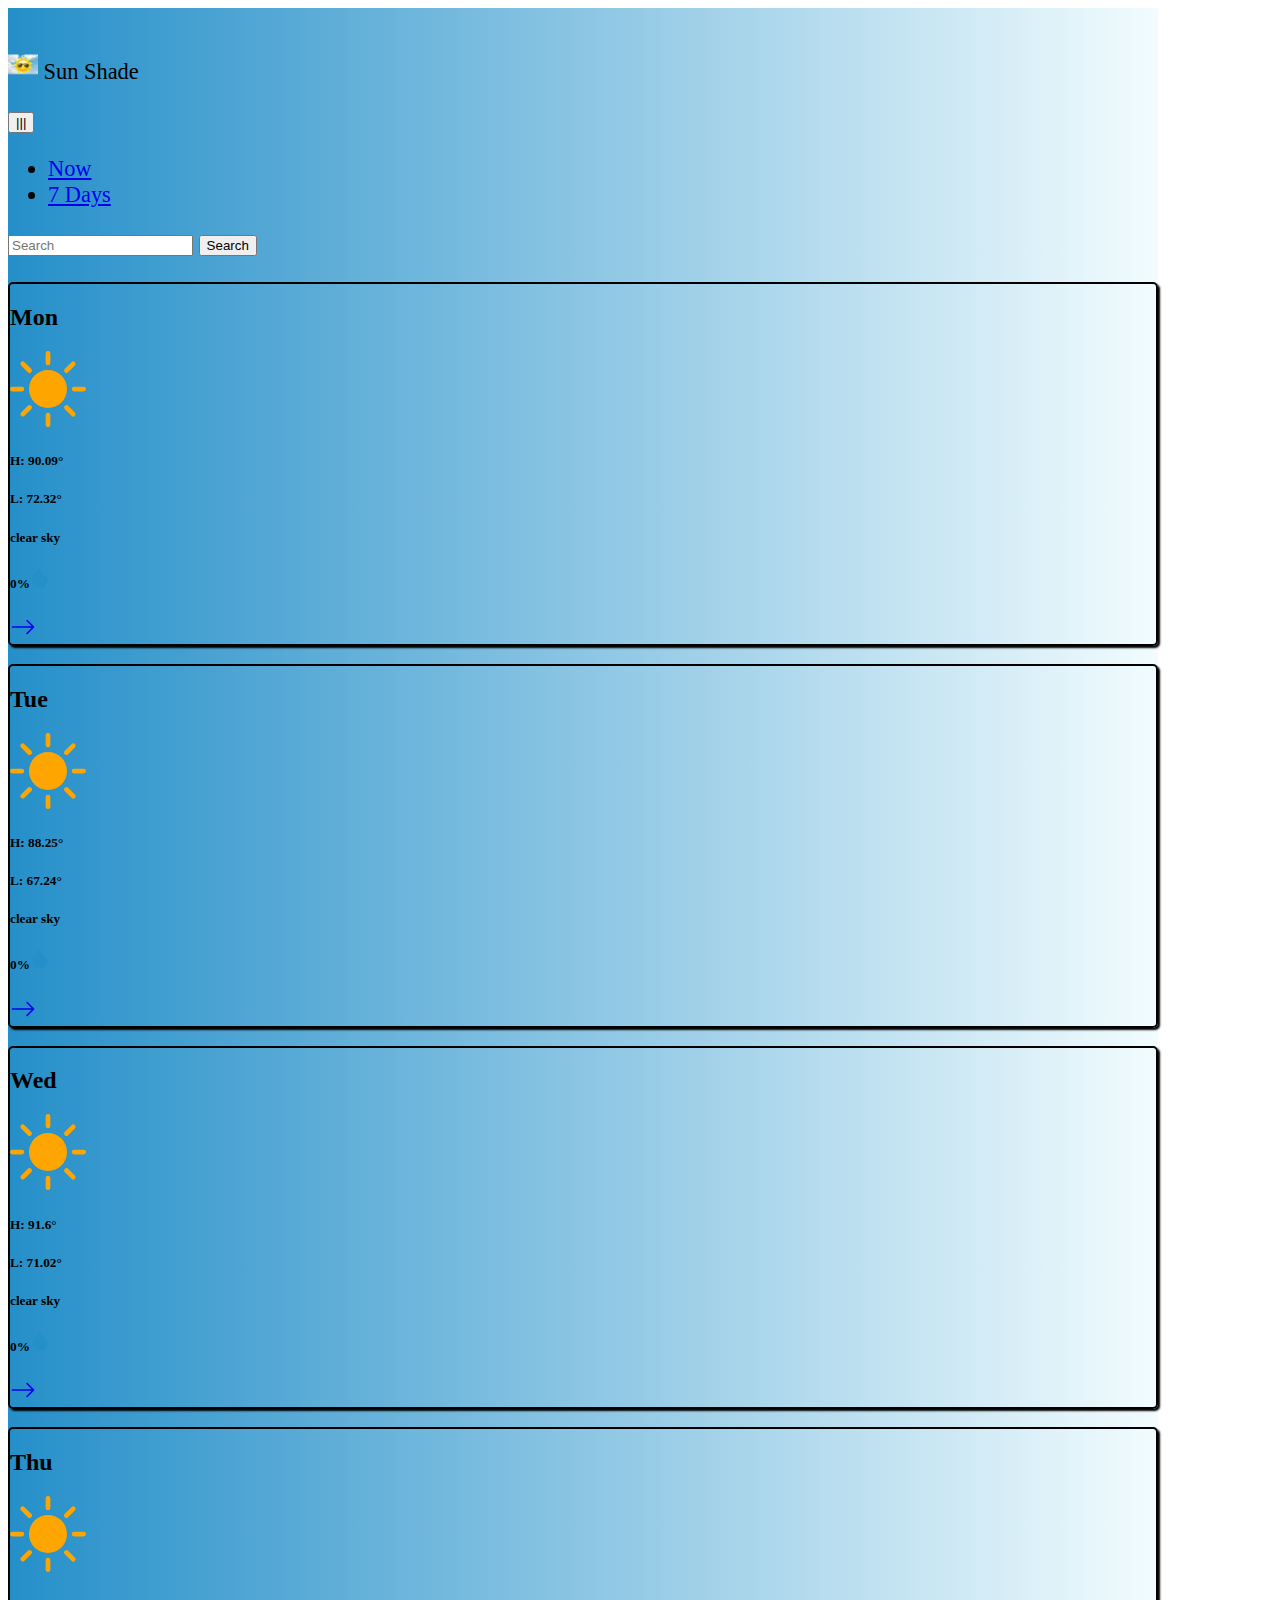
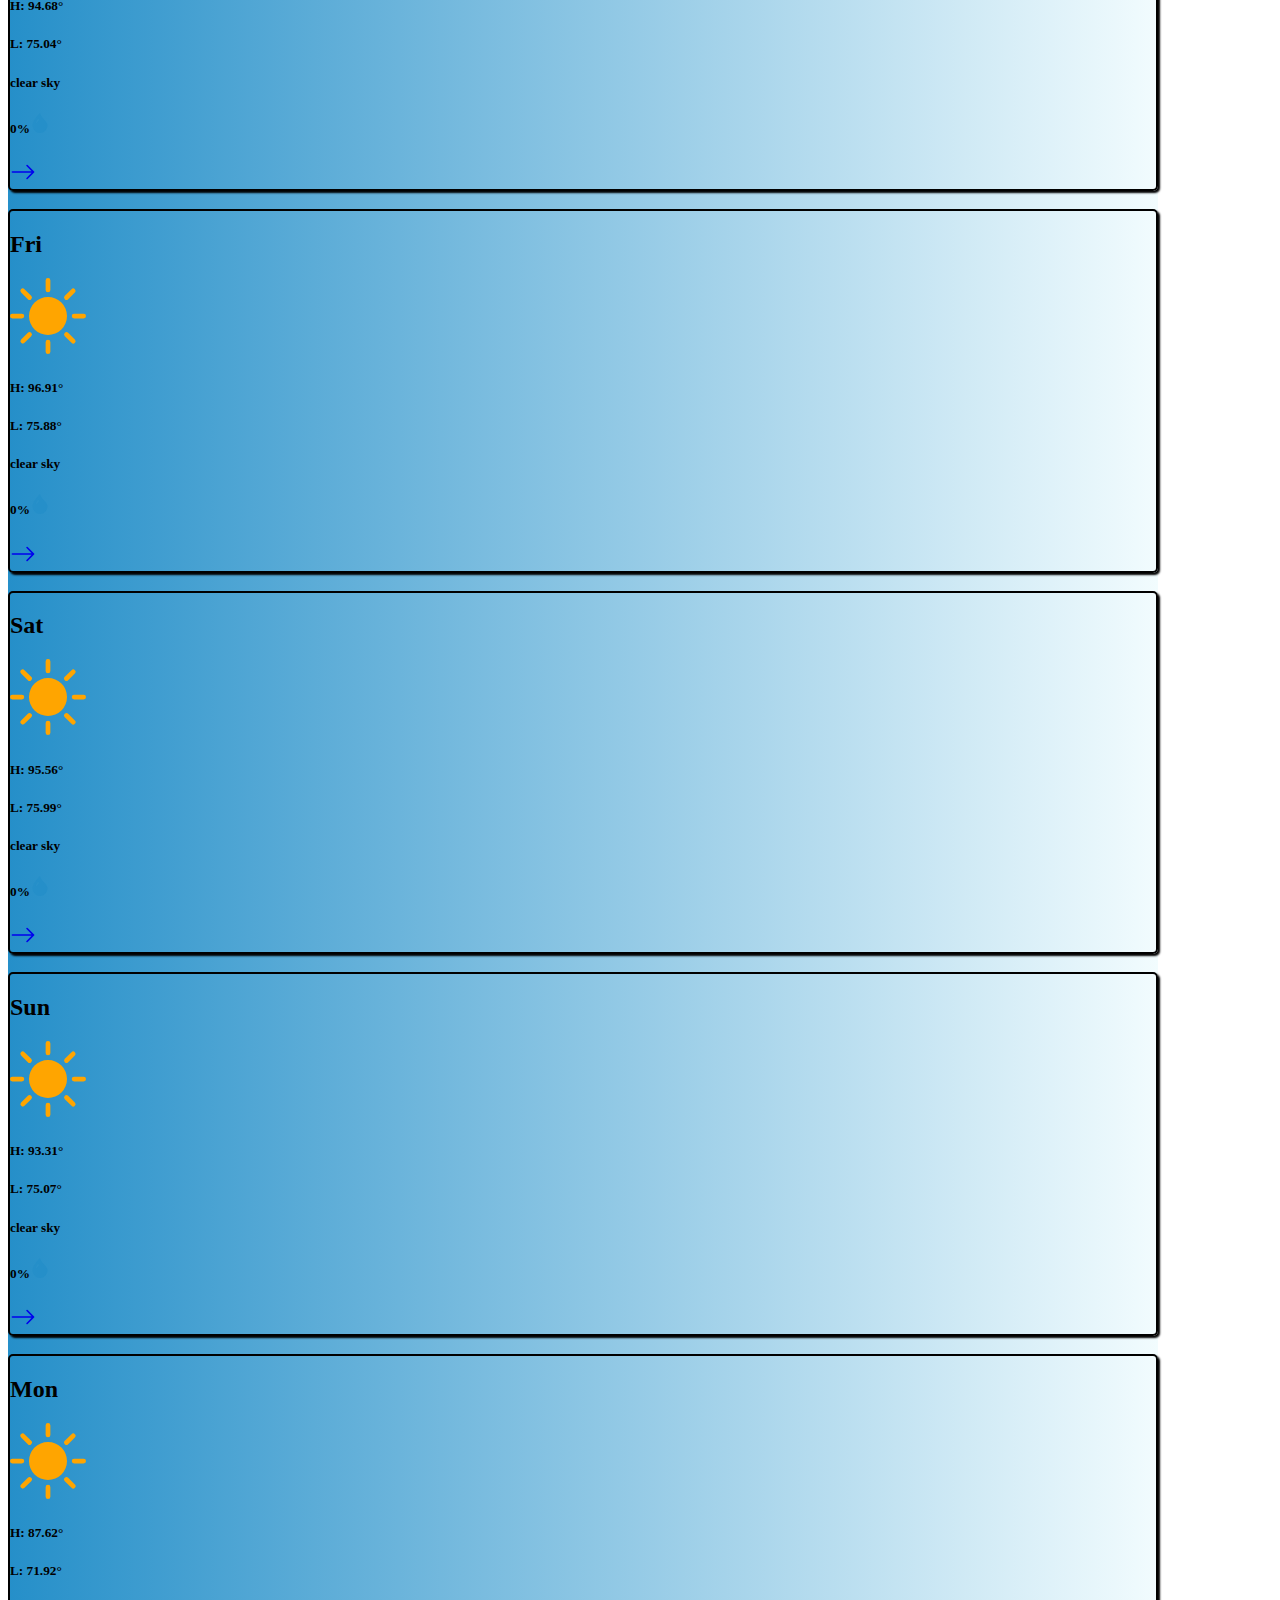
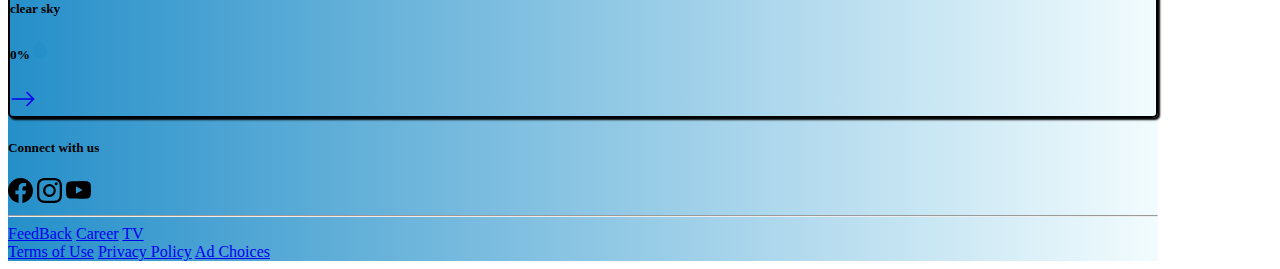
==== 7dayforcast.html @ 2b0d05cd "final commit?" ====
<!DOCTYPE html>
<html lang="en">

<head>
    <meta charset="UTF-8">
    <meta http-equiv="X-UA-Compatible" content="IE=edge">
    <meta name="viewport" content="width=device-width, initial-scale=1.0">
    <link rel="shortcut icon" href="images/download (1).png" type="image/x-icon">
    <meta name="description" content="Weather Project">
    <title>Weather Project</title>
    <!-- CSS only -->
    <link href="https://cdn.jsdelivr.net/npm/bootstrap@5.0.0/dist/css/bootstrap.min.css" rel="stylesheet"
        integrity="sha384-wEmeIV1mKuiNpC+IOBjI7aAzPcEZeedi5yW5f2yOq55WWLwNGmvvx4Um1vskeMj0" crossorigin="anonymous">
    <link rel="stylesheet" href="src/css/style.css">

</head>

<body>
    <div class="container-fluid">

        <nav class="navbar navbar-expand-lg text-white bg-dark m-0">

            &nbsp;&nbsp;&nbsp;&nbsp;
            <p class="navbar-brand">
                <img src="images/cartoon-sun-vector-489893 (1).png" alt="" width="30" height="30"
                    class="d-inline-block align-text-top">
                Sun Shade
            </p>
            <button class="bg-dark text-white navbar-toggler" type="button" data-toggle="collapse"
                data-target="#navbarSupportedContent" aria-expanded="false" aria-label="Toggle Navigation"><span
                    class="navbar-toggler-icon">|||</span></button>
            <div class="collapse navbar-collapse" id="navbarSupportedContent">
                <ul class="navbar-nav me-auto mb-2 mb-lg-0">
                    <li class="nav-item">
                        <a href="index.html" class="nav-link text-light">Now</a>
                    </li>

                    <li class="nav-item">
                        <a href="7dayforcast.html" aria-current='page' class="nav-link active text-light">7 Days</a>
                    </li>


                </ul>
                <!--Search Bar-->
                <form action="#" class="d-flex">
                    <input type="search" placeholder="Search" aria-label="Search" class="form-control me-2">
                    <button class="bg-light text-dark btn btn-outline-secondary" type="submit">Search</button>
                </form>
                &nbsp;&nbsp;&nbsp;&nbsp;
                <!--Search Bar-->
            </div>

        </nav>

        <div class="row d-flex justify-content-center">
            <div class="col-md-2 col-xs-1 day m-3 p-2 text-center text-nowrap day">
                <div class="row">
                    <div class="col-sm">
                        <h2 id="day0-header" class="p-3"></h2>
                        <svg xmlns="http://www.w3.org/2000/svg" width="76" height="76" fill="currentColor"
                            class="bi bi-brightness-high-fill icon-sun" viewBox="0 0 16 16">
                            <path
                                d="M12 8a4 4 0 1 1-8 0 4 4 0 0 1 8 0zM8 0a.5.5 0 0 1 .5.5v2a.5.5 0 0 1-1 0v-2A.5.5 0 0 1 8 0zm0 13a.5.5 0 0 1 .5.5v2a.5.5 0 0 1-1 0v-2A.5.5 0 0 1 8 13zm8-5a.5.5 0 0 1-.5.5h-2a.5.5 0 0 1 0-1h2a.5.5 0 0 1 .5.5zM3 8a.5.5 0 0 1-.5.5h-2a.5.5 0 0 1 0-1h2A.5.5 0 0 1 3 8zm10.657-5.657a.5.5 0 0 1 0 .707l-1.414 1.415a.5.5 0 1 1-.707-.708l1.414-1.414a.5.5 0 0 1 .707 0zm-9.193 9.193a.5.5 0 0 1 0 .707L3.05 13.657a.5.5 0 0 1-.707-.707l1.414-1.414a.5.5 0 0 1 .707 0zm9.193 2.121a.5.5 0 0 1-.707 0l-1.414-1.414a.5.5 0 0 1 .707-.707l1.414 1.414a.5.5 0 0 1 0 .707zM4.464 4.465a.5.5 0 0 1-.707 0L2.343 3.05a.5.5 0 1 1 .707-.707l1.414 1.414a.5.5 0 0 1 0 .708z" />
                        </svg>
                    </div>
                    <div class="col-sm">
                        <h5 id="day0-high" class="p-3"></h5>
                        <h5 id="day0-low" class="p-3"></h5>
                        <h5 id="discription0" class="p-3"></h5>
                        <h5 class="p-3" id="pop-0"><svg xmlns="http://www.w3.org/2000/svg" width="20" height="20"
                                fill="currentColor" class="bi bi-droplet-fill droplet" viewBox="0 0 16 16">
                                <path fill-rule="evenodd"
                                    d="M8 16a6 6 0 0 0 6-6c0-1.655-1.122-2.904-2.432-4.362C10.254 4.176 8.75 2.503 8 0c0 0-6 5.686-6 10a6 6 0 0 0 6 6zM6.646 4.646c-.376.377-1.272 1.489-2.093 3.13l.894.448c.78-1.559 1.616-2.58 1.907-2.87l-.708-.708z" />
                            </svg></h5>
                        <a href="index.html" id="day0-panel arrow-next" data-bs-toggle="tooltip" data-bs-placement="top"
                            title="Monday's Weather"><svg xmlns="http://www.w3.org/2000/svg" width="26" height="26"
                                fill="currentColor" class="bi bi-arrow-right text-dark" viewBox="0 0 16 16">
                                <path fill-rule="evenodd"
                                    d="M1 8a.5.5 0 0 1 .5-.5h11.793l-3.147-3.146a.5.5 0 0 1 .708-.708l4 4a.5.5 0 0 1 0 .708l-4 4a.5.5 0 0 1-.708-.708L13.293 8.5H1.5A.5.5 0 0 1 1 8z" />
                            </svg></a>
                    </div>
                </div>
            </div>

            &nbsp;&nbsp;&nbsp;&nbsp;&nbsp;&nbsp;&nbsp;&nbsp;&nbsp;&nbsp;&nbsp;&nbsp;&nbsp;&nbsp;&nbsp;&nbsp;

            <div class="col-md-2 col-xs-1 day m-3 p-2 text-center text-nowrap">
                <div class="row">
                    <div class="col-sm">
                        <h2 id="day1-header" class="p-3"></h2>
                        <svg xmlns="http://www.w3.org/2000/svg" width="76" height="76" fill="currentColor"
                            class="bi bi-brightness-high-fill icon-sun" viewBox="0 0 16 16">
                            <path
                                d="M12 8a4 4 0 1 1-8 0 4 4 0 0 1 8 0zM8 0a.5.5 0 0 1 .5.5v2a.5.5 0 0 1-1 0v-2A.5.5 0 0 1 8 0zm0 13a.5.5 0 0 1 .5.5v2a.5.5 0 0 1-1 0v-2A.5.5 0 0 1 8 13zm8-5a.5.5 0 0 1-.5.5h-2a.5.5 0 0 1 0-1h2a.5.5 0 0 1 .5.5zM3 8a.5.5 0 0 1-.5.5h-2a.5.5 0 0 1 0-1h2A.5.5 0 0 1 3 8zm10.657-5.657a.5.5 0 0 1 0 .707l-1.414 1.415a.5.5 0 1 1-.707-.708l1.414-1.414a.5.5 0 0 1 .707 0zm-9.193 9.193a.5.5 0 0 1 0 .707L3.05 13.657a.5.5 0 0 1-.707-.707l1.414-1.414a.5.5 0 0 1 .707 0zm9.193 2.121a.5.5 0 0 1-.707 0l-1.414-1.414a.5.5 0 0 1 .707-.707l1.414 1.414a.5.5 0 0 1 0 .707zM4.464 4.465a.5.5 0 0 1-.707 0L2.343 3.05a.5.5 0 1 1 .707-.707l1.414 1.414a.5.5 0 0 1 0 .708z" />
                        </svg>
                    </div>
                    <div class="col-sm">
                        <h5 id="day1-high" class="p-3"></h5>
                        <h5 id="day1-low" class="p-3"></h5>
                        <h5 id="discription1" class="p-3"></h5>
                        <h5 class="p-3" id="pop-1"><svg xmlns="http://www.w3.org/2000/svg" width="20" height="20"
                                fill="currentColor" class="bi bi-droplet-fill droplet" viewBox="0 0 16 16">
                                <path fill-rule="evenodd"
                                    d="M8 16a6 6 0 0 0 6-6c0-1.655-1.122-2.904-2.432-4.362C10.254 4.176 8.75 2.503 8 0c0 0-6 5.686-6 10a6 6 0 0 0 6 6zM6.646 4.646c-.376.377-1.272 1.489-2.093 3.13l.894.448c.78-1.559 1.616-2.58 1.907-2.87l-.708-.708z" />
                            </svg></h5>
                        <a href="tuesday.html" id="day0-panel arrow-next" data-bs-toggle="tooltip" data-bs-placement="top"
                            title="Tuesday's Weather"><svg xmlns="http://www.w3.org/2000/svg" width="26" height="26"
                                fill="currentColor" class="bi bi-arrow-right text-dark" viewBox="0 0 16 16">
                                <path fill-rule="evenodd"
                                    d="M1 8a.5.5 0 0 1 .5-.5h11.793l-3.147-3.146a.5.5 0 0 1 .708-.708l4 4a.5.5 0 0 1 0 .708l-4 4a.5.5 0 0 1-.708-.708L13.293 8.5H1.5A.5.5 0 0 1 1 8z" />
                            </svg></a>
                    </div>
                </div>
            </div>

            &nbsp;&nbsp;&nbsp;&nbsp;&nbsp;&nbsp;&nbsp;&nbsp;&nbsp;&nbsp;&nbsp;&nbsp;&nbsp;&nbsp;&nbsp;&nbsp;

            <div class="col-md-2 col-xs-1 day m-3 p-2 text-center text-nowrap">
                <div class="row">
                    <div class="col-sm">
                        <h2 id="day2-header" class="p-3"></h2>
                        <svg xmlns="http://www.w3.org/2000/svg" width="76" height="76" fill="currentColor"
                            class="bi bi-brightness-high-fill icon-sun" viewBox="0 0 16 16">
                            <path
                                d="M12 8a4 4 0 1 1-8 0 4 4 0 0 1 8 0zM8 0a.5.5 0 0 1 .5.5v2a.5.5 0 0 1-1 0v-2A.5.5 0 0 1 8 0zm0 13a.5.5 0 0 1 .5.5v2a.5.5 0 0 1-1 0v-2A.5.5 0 0 1 8 13zm8-5a.5.5 0 0 1-.5.5h-2a.5.5 0 0 1 0-1h2a.5.5 0 0 1 .5.5zM3 8a.5.5 0 0 1-.5.5h-2a.5.5 0 0 1 0-1h2A.5.5 0 0 1 3 8zm10.657-5.657a.5.5 0 0 1 0 .707l-1.414 1.415a.5.5 0 1 1-.707-.708l1.414-1.414a.5.5 0 0 1 .707 0zm-9.193 9.193a.5.5 0 0 1 0 .707L3.05 13.657a.5.5 0 0 1-.707-.707l1.414-1.414a.5.5 0 0 1 .707 0zm9.193 2.121a.5.5 0 0 1-.707 0l-1.414-1.414a.5.5 0 0 1 .707-.707l1.414 1.414a.5.5 0 0 1 0 .707zM4.464 4.465a.5.5 0 0 1-.707 0L2.343 3.05a.5.5 0 1 1 .707-.707l1.414 1.414a.5.5 0 0 1 0 .708z" />
                        </svg>
                    </div>
                    <div class="col-sm">
                        <h5 id="day2-high" class="p-3"></h5>
                        <h5 id="day2-low" class="p-3"></h5>
                        <h5 id="discription2" class="p-3"></h5>
                        <h5 class="p-3" id="pop-2"><svg xmlns="http://www.w3.org/2000/svg" width="20" height="20"
                                fill="currentColor" class="bi bi-droplet-fill droplet" viewBox="0 0 16 16">
                                <path fill-rule="evenodd"
                                    d="M8 16a6 6 0 0 0 6-6c0-1.655-1.122-2.904-2.432-4.362C10.254 4.176 8.75 2.503 8 0c0 0-6 5.686-6 10a6 6 0 0 0 6 6zM6.646 4.646c-.376.377-1.272 1.489-2.093 3.13l.894.448c.78-1.559 1.616-2.58 1.907-2.87l-.708-.708z" />
                            </svg></h5>
                        <a href="wednesday.html" id="day0-panel arrow-next" data-bs-toggle="tooltip" data-bs-placement="top"
                            title="Wednesday's Weather"><svg xmlns="http://www.w3.org/2000/svg" width="26" height="26"
                                fill="currentColor" class="bi bi-arrow-right text-dark" viewBox="0 0 16 16">
                                <path fill-rule="evenodd"
                                    d="M1 8a.5.5 0 0 1 .5-.5h11.793l-3.147-3.146a.5.5 0 0 1 .708-.708l4 4a.5.5 0 0 1 0 .708l-4 4a.5.5 0 0 1-.708-.708L13.293 8.5H1.5A.5.5 0 0 1 1 8z" />
                            </svg></a>
                    </div>
                </div>
            </div>

            &nbsp;&nbsp;&nbsp;&nbsp;&nbsp;&nbsp;&nbsp;&nbsp;&nbsp;&nbsp;&nbsp;&nbsp;&nbsp;&nbsp;&nbsp;&nbsp;

            <div class="col-md-2 col-xs-1 day m-3 p-2 text-center text-nowrap">
                <div class="row">
                    <div class="col-sm">
                        <h2 id="day3-header" class="p-3"></h2>
                        <svg xmlns="http://www.w3.org/2000/svg" width="76" height="76" fill="currentColor"
                            class="bi bi-brightness-high-fill icon-sun" viewBox="0 0 16 16">
                            <path
                                d="M12 8a4 4 0 1 1-8 0 4 4 0 0 1 8 0zM8 0a.5.5 0 0 1 .5.5v2a.5.5 0 0 1-1 0v-2A.5.5 0 0 1 8 0zm0 13a.5.5 0 0 1 .5.5v2a.5.5 0 0 1-1 0v-2A.5.5 0 0 1 8 13zm8-5a.5.5 0 0 1-.5.5h-2a.5.5 0 0 1 0-1h2a.5.5 0 0 1 .5.5zM3 8a.5.5 0 0 1-.5.5h-2a.5.5 0 0 1 0-1h2A.5.5 0 0 1 3 8zm10.657-5.657a.5.5 0 0 1 0 .707l-1.414 1.415a.5.5 0 1 1-.707-.708l1.414-1.414a.5.5 0 0 1 .707 0zm-9.193 9.193a.5.5 0 0 1 0 .707L3.05 13.657a.5.5 0 0 1-.707-.707l1.414-1.414a.5.5 0 0 1 .707 0zm9.193 2.121a.5.5 0 0 1-.707 0l-1.414-1.414a.5.5 0 0 1 .707-.707l1.414 1.414a.5.5 0 0 1 0 .707zM4.464 4.465a.5.5 0 0 1-.707 0L2.343 3.05a.5.5 0 1 1 .707-.707l1.414 1.414a.5.5 0 0 1 0 .708z" />
                        </svg>
                    </div>
                    <div class="col-sm">
                        <h5 id="day3-high" class="p-3"></h5>
                        <h5 id="day3-low" class="p-3"></h5>
                        <h5 id="discription3" class="p-3"></h5>
                        <h5 class="p-3" id="pop-3"><svg xmlns="http://www.w3.org/2000/svg" width="20" height="20"
                                fill="currentColor" class="bi bi-droplet-fill droplet" viewBox="0 0 16 16">
                                <path fill-rule="evenodd"
                                    d="M8 16a6 6 0 0 0 6-6c0-1.655-1.122-2.904-2.432-4.362C10.254 4.176 8.75 2.503 8 0c0 0-6 5.686-6 10a6 6 0 0 0 6 6zM6.646 4.646c-.376.377-1.272 1.489-2.093 3.13l.894.448c.78-1.559 1.616-2.58 1.907-2.87l-.708-.708z" />
                            </svg></h5>
                        <a href="thursday.html" id="day0-panel arrow-next" data-bs-toggle="tooltip" data-bs-placement="top"
                            title="Tursday's Weather"><svg xmlns="http://www.w3.org/2000/svg" width="26" height="26"
                                fill="currentColor" class="bi bi-arrow-right text-dark" viewBox="0 0 16 16">
                                <path fill-rule="evenodd"
                                    d="M1 8a.5.5 0 0 1 .5-.5h11.793l-3.147-3.146a.5.5 0 0 1 .708-.708l4 4a.5.5 0 0 1 0 .708l-4 4a.5.5 0 0 1-.708-.708L13.293 8.5H1.5A.5.5 0 0 1 1 8z" />
                            </svg></a>
                    </div>
                </div>
            </div>
        </div>

        &nbsp;&nbsp;&nbsp;&nbsp;&nbsp;&nbsp;&nbsp;&nbsp;&nbsp;&nbsp;&nbsp;&nbsp;&nbsp;&nbsp;&nbsp;&nbsp;

        <div class="row d-flex justify-content-center">
            <div class="col-md-2 col-xs-1 day m-3 p-2 text-center text-nowrap">
                <div class="row">
                    <div class="col-sm">
                        <h2 id="day4-header" class="p-3"></h2>
                        <svg xmlns="http://www.w3.org/2000/svg" width="76" height="76" fill="currentColor"
                            class="bi bi-brightness-high-fill icon-sun" viewBox="0 0 16 16">
                            <path
                                d="M12 8a4 4 0 1 1-8 0 4 4 0 0 1 8 0zM8 0a.5.5 0 0 1 .5.5v2a.5.5 0 0 1-1 0v-2A.5.5 0 0 1 8 0zm0 13a.5.5 0 0 1 .5.5v2a.5.5 0 0 1-1 0v-2A.5.5 0 0 1 8 13zm8-5a.5.5 0 0 1-.5.5h-2a.5.5 0 0 1 0-1h2a.5.5 0 0 1 .5.5zM3 8a.5.5 0 0 1-.5.5h-2a.5.5 0 0 1 0-1h2A.5.5 0 0 1 3 8zm10.657-5.657a.5.5 0 0 1 0 .707l-1.414 1.415a.5.5 0 1 1-.707-.708l1.414-1.414a.5.5 0 0 1 .707 0zm-9.193 9.193a.5.5 0 0 1 0 .707L3.05 13.657a.5.5 0 0 1-.707-.707l1.414-1.414a.5.5 0 0 1 .707 0zm9.193 2.121a.5.5 0 0 1-.707 0l-1.414-1.414a.5.5 0 0 1 .707-.707l1.414 1.414a.5.5 0 0 1 0 .707zM4.464 4.465a.5.5 0 0 1-.707 0L2.343 3.05a.5.5 0 1 1 .707-.707l1.414 1.414a.5.5 0 0 1 0 .708z" />
                        </svg>
                    </div>
                    <div class="col-sm">
                        <h5 id="day4-high" class="p-3"></h5>
                        <h5 id="day4-low" class="p-3"></h5>
                        <h5 id="discription4" class="p-3"></h5>
                        <h5 class="p-3" id="pop-4"><svg xmlns="http://www.w3.org/2000/svg" width="20" height="20"
                                fill="currentColor" class="bi bi-droplet-fill droplet" viewBox="0 0 16 16">
                                <path fill-rule="evenodd"
                                    d="M8 16a6 6 0 0 0 6-6c0-1.655-1.122-2.904-2.432-4.362C10.254 4.176 8.75 2.503 8 0c0 0-6 5.686-6 10a6 6 0 0 0 6 6zM6.646 4.646c-.376.377-1.272 1.489-2.093 3.13l.894.448c.78-1.559 1.616-2.58 1.907-2.87l-.708-.708z" />
                            </svg></h5>
                        <a href="friday.html" id="day0-panel arrow-next" data-bs-toggle="tooltip" data-bs-placement="top"
                            title="Friday's Weather"><svg xmlns="http://www.w3.org/2000/svg" width="26" height="26"
                                fill="currentColor" class="bi bi-arrow-right text-dark" viewBox="0 0 16 16">
                                <path fill-rule="evenodd"
                                    d="M1 8a.5.5 0 0 1 .5-.5h11.793l-3.147-3.146a.5.5 0 0 1 .708-.708l4 4a.5.5 0 0 1 0 .708l-4 4a.5.5 0 0 1-.708-.708L13.293 8.5H1.5A.5.5 0 0 1 1 8z" />
                            </svg></a>
                    </div>
                </div>
            </div>

            &nbsp;&nbsp;&nbsp;&nbsp;&nbsp;&nbsp;&nbsp;&nbsp;&nbsp;&nbsp;&nbsp;&nbsp;&nbsp;&nbsp;&nbsp;&nbsp;

            <div class="col-md-2 col-xs-1 day m-3 p-2 text-center text-nowrap">
                <div class="row">
                    <div class="col-sm">
                        <h2 id="day5-header" class="p-3"></h2>
                        <svg xmlns="http://www.w3.org/2000/svg" width="76" height="76" fill="currentColor"
                            class="bi bi-brightness-high-fill icon-sun" viewBox="0 0 16 16">
                            <path
                                d="M12 8a4 4 0 1 1-8 0 4 4 0 0 1 8 0zM8 0a.5.5 0 0 1 .5.5v2a.5.5 0 0 1-1 0v-2A.5.5 0 0 1 8 0zm0 13a.5.5 0 0 1 .5.5v2a.5.5 0 0 1-1 0v-2A.5.5 0 0 1 8 13zm8-5a.5.5 0 0 1-.5.5h-2a.5.5 0 0 1 0-1h2a.5.5 0 0 1 .5.5zM3 8a.5.5 0 0 1-.5.5h-2a.5.5 0 0 1 0-1h2A.5.5 0 0 1 3 8zm10.657-5.657a.5.5 0 0 1 0 .707l-1.414 1.415a.5.5 0 1 1-.707-.708l1.414-1.414a.5.5 0 0 1 .707 0zm-9.193 9.193a.5.5 0 0 1 0 .707L3.05 13.657a.5.5 0 0 1-.707-.707l1.414-1.414a.5.5 0 0 1 .707 0zm9.193 2.121a.5.5 0 0 1-.707 0l-1.414-1.414a.5.5 0 0 1 .707-.707l1.414 1.414a.5.5 0 0 1 0 .707zM4.464 4.465a.5.5 0 0 1-.707 0L2.343 3.05a.5.5 0 1 1 .707-.707l1.414 1.414a.5.5 0 0 1 0 .708z" />
                        </svg>
                    </div>
                    <div class="col-sm">
                        <h5 id="day5-high" class="p-3"></h5>
                        <h5 id="day5-low" class="p-3"></h5>
                        <h5 id="discription5" class="p-3"></h5>
                        <h5 class="p-3" id="pop-5"><svg xmlns="http://www.w3.org/2000/svg" width="20" height="20"
                                fill="currentColor" class="bi bi-droplet-fill droplet" viewBox="0 0 16 16">
                                <path fill-rule="evenodd"
                                    d="M8 16a6 6 0 0 0 6-6c0-1.655-1.122-2.904-2.432-4.362C10.254 4.176 8.75 2.503 8 0c0 0-6 5.686-6 10a6 6 0 0 0 6 6zM6.646 4.646c-.376.377-1.272 1.489-2.093 3.13l.894.448c.78-1.559 1.616-2.58 1.907-2.87l-.708-.708z" />
                            </svg></h5>
                        <a href="saturday.html" id="day0-panel arrow-next" data-bs-toggle="tooltip" data-bs-placement="top"
                            title="Saturday's Weather"><svg xmlns="http://www.w3.org/2000/svg" width="26" height="26"
                                fill="currentColor" class="bi bi-arrow-right text-dark" viewBox="0 0 16 16">
                                <path fill-rule="evenodd"
                                    d="M1 8a.5.5 0 0 1 .5-.5h11.793l-3.147-3.146a.5.5 0 0 1 .708-.708l4 4a.5.5 0 0 1 0 .708l-4 4a.5.5 0 0 1-.708-.708L13.293 8.5H1.5A.5.5 0 0 1 1 8z" />
                            </svg></a>
                    </div>
                </div>
            </div>

            &nbsp;&nbsp;&nbsp;&nbsp;&nbsp;&nbsp;&nbsp;&nbsp;&nbsp;&nbsp;&nbsp;&nbsp;&nbsp;&nbsp;&nbsp;&nbsp;

            <div class="col-md-2 col-xs-1 day m-3 p-2 text-center text-nowrap">
                <div class="row">
                    <div class="col-sm">
                        <h2 id="day6-header" class="p-3"></h2>
                        <svg xmlns="http://www.w3.org/2000/svg" width="76" height="76" fill="currentColor"
                            class="bi bi-brightness-high-fill icon-sun" viewBox="0 0 16 16">
                            <path
                                d="M12 8a4 4 0 1 1-8 0 4 4 0 0 1 8 0zM8 0a.5.5 0 0 1 .5.5v2a.5.5 0 0 1-1 0v-2A.5.5 0 0 1 8 0zm0 13a.5.5 0 0 1 .5.5v2a.5.5 0 0 1-1 0v-2A.5.5 0 0 1 8 13zm8-5a.5.5 0 0 1-.5.5h-2a.5.5 0 0 1 0-1h2a.5.5 0 0 1 .5.5zM3 8a.5.5 0 0 1-.5.5h-2a.5.5 0 0 1 0-1h2A.5.5 0 0 1 3 8zm10.657-5.657a.5.5 0 0 1 0 .707l-1.414 1.415a.5.5 0 1 1-.707-.708l1.414-1.414a.5.5 0 0 1 .707 0zm-9.193 9.193a.5.5 0 0 1 0 .707L3.05 13.657a.5.5 0 0 1-.707-.707l1.414-1.414a.5.5 0 0 1 .707 0zm9.193 2.121a.5.5 0 0 1-.707 0l-1.414-1.414a.5.5 0 0 1 .707-.707l1.414 1.414a.5.5 0 0 1 0 .707zM4.464 4.465a.5.5 0 0 1-.707 0L2.343 3.05a.5.5 0 1 1 .707-.707l1.414 1.414a.5.5 0 0 1 0 .708z" />
                        </svg>
                    </div>
                    <div class="col-sm">
                        <h5 id="day6-high" class="p-3"></h5>
                        <h5 id="day6-low" class="p-3"></h5>
                        <h5 id="discription6" class="p-3"></h5>
                        <h5 class="p-3" id="pop-6"><svg xmlns="http://www.w3.org/2000/svg" width="20" height="20"
                                fill="currentColor" class="bi bi-droplet-fill droplet" viewBox="0 0 16 16">
                                <path fill-rule="evenodd"
                                    d="M8 16a6 6 0 0 0 6-6c0-1.655-1.122-2.904-2.432-4.362C10.254 4.176 8.75 2.503 8 0c0 0-6 5.686-6 10a6 6 0 0 0 6 6zM6.646 4.646c-.376.377-1.272 1.489-2.093 3.13l.894.448c.78-1.559 1.616-2.58 1.907-2.87l-.708-.708z" />
                            </svg></h5>
                        <a href="sunday.html" id="day0-panel arrow-next" data-bs-toggle="tooltip" data-bs-placement="top"
                            title="Sunday's Weather"><svg xmlns="http://www.w3.org/2000/svg" width="26" height="26"
                                fill="currentColor" class="bi bi-arrow-right text-dark" viewBox="0 0 16 16">
                                <path fill-rule="evenodd"
                                    d="M1 8a.5.5 0 0 1 .5-.5h11.793l-3.147-3.146a.5.5 0 0 1 .708-.708l4 4a.5.5 0 0 1 0 .708l-4 4a.5.5 0 0 1-.708-.708L13.293 8.5H1.5A.5.5 0 0 1 1 8z" />
                            </svg></a>
                    </div>
                </div>
            </div>

            &nbsp;&nbsp;&nbsp;&nbsp;&nbsp;&nbsp;&nbsp;&nbsp;&nbsp;&nbsp;&nbsp;&nbsp;&nbsp;&nbsp;&nbsp;&nbsp;

                <div class="col-md-2 col-xs-1 day m-3 p-2 text-center text-nowrap">
                    <div class="row">
                        <div class="col-sm">
                            <h2 id="day7-header" class="p-3"></h2>
                            <svg xmlns="http://www.w3.org/2000/svg" width="76" height="76" fill="currentColor"
                                class="bi bi-brightness-high-fill icon-sun" viewBox="0 0 16 16">
                                <path
                                    d="M12 8a4 4 0 1 1-8 0 4 4 0 0 1 8 0zM8 0a.5.5 0 0 1 .5.5v2a.5.5 0 0 1-1 0v-2A.5.5 0 0 1 8 0zm0 13a.5.5 0 0 1 .5.5v2a.5.5 0 0 1-1 0v-2A.5.5 0 0 1 8 13zm8-5a.5.5 0 0 1-.5.5h-2a.5.5 0 0 1 0-1h2a.5.5 0 0 1 .5.5zM3 8a.5.5 0 0 1-.5.5h-2a.5.5 0 0 1 0-1h2A.5.5 0 0 1 3 8zm10.657-5.657a.5.5 0 0 1 0 .707l-1.414 1.415a.5.5 0 1 1-.707-.708l1.414-1.414a.5.5 0 0 1 .707 0zm-9.193 9.193a.5.5 0 0 1 0 .707L3.05 13.657a.5.5 0 0 1-.707-.707l1.414-1.414a.5.5 0 0 1 .707 0zm9.193 2.121a.5.5 0 0 1-.707 0l-1.414-1.414a.5.5 0 0 1 .707-.707l1.414 1.414a.5.5 0 0 1 0 .707zM4.464 4.465a.5.5 0 0 1-.707 0L2.343 3.05a.5.5 0 1 1 .707-.707l1.414 1.414a.5.5 0 0 1 0 .708z" />
                            </svg>
                        </div>
                        <div class="col-sm">
                            <h5 id="day7-high" class="p-3"></h5>
                            <h5 id="day7-low" class="p-3"></h5>
                            <h5 id="discription7" class="p-3"></h5>
                            <h5 class="p-3" id="pop-7"><svg xmlns="http://www.w3.org/2000/svg" width="20" height="20"
                                    fill="currentColor" class="bi bi-droplet-fill droplet" viewBox="0 0 16 16">
                                    <path fill-rule="evenodd"
                                        d="M8 16a6 6 0 0 0 6-6c0-1.655-1.122-2.904-2.432-4.362C10.254 4.176 8.75 2.503 8 0c0 0-6 5.686-6 10a6 6 0 0 0 6 6zM6.646 4.646c-.376.377-1.272 1.489-2.093 3.13l.894.448c.78-1.559 1.616-2.58 1.907-2.87l-.708-.708z" />
                                </svg></h5>
                            <a href="monday.html" id="day0-panel arrow-next" data-bs-toggle="tooltip" data-bs-placement="top"
                                title="Next Monday's Weather"><svg xmlns="http://www.w3.org/2000/svg" width="26" height="26"
                                    fill="currentColor" class="bi bi-arrow-right text-dark" viewBox="0 0 16 16">
                                    <path fill-rule="evenodd"
                                        d="M1 8a.5.5 0 0 1 .5-.5h11.793l-3.147-3.146a.5.5 0 0 1 .708-.708l4 4a.5.5 0 0 1 0 .708l-4 4a.5.5 0 0 1-.708-.708L13.293 8.5H1.5A.5.5 0 0 1 1 8z" />
                                </svg></a>
                        </div>
                    </div>
                </div>
            </div>



            <footer class="page-footer font-small bg-dark text-white pt-4 mt-2 ">
                <div class="container text-center text-md-left">
                <div class="row">
                    <div class="col-md-11 mt-md-0 mt-3">
                    <h5 class="text-uppercase">Connect with us</h5>
                    <!--Facebook Icon-->
                    <svg xmlns="http://www.w3.org/2000/svg" width="25" height="25" fill="currentColor" class="bi bi-facebook"
                        viewBox="0 0 16 16">
                        <path
                        d="M16 8.049c0-4.446-3.582-8.05-8-8.05C3.58 0-.002 3.603-.002 8.05c0 4.017 2.926 7.347 6.75 7.951v-5.625h-2.03V8.05H6.75V6.275c0-2.017 1.195-3.131 3.022-3.131.876 0 1.791.157 1.791.157v1.98h-1.009c-.993 0-1.303.621-1.303 1.258v1.51h2.218l-.354 2.326H9.25V16c3.824-.604 6.75-3.934 6.75-7.951z" />
                    </svg>
                    <!--Facebook Icon-->
                    <!--instagram icon-->
                    <svg xmlns="http://www.w3.org/2000/svg" width="25" height="25" fill="currentColor" class="bi bi-instagram"
                        viewBox="0 0 16 16">
                        <path
                        d="M8 0C5.829 0 5.556.01 4.703.048 3.85.088 3.269.222 2.76.42a3.917 3.917 0 0 0-1.417.923A3.927 3.927 0 0 0 .42 2.76C.222 3.268.087 3.85.048 4.7.01 5.555 0 5.827 0 8.001c0 2.172.01 2.444.048 3.297.04.852.174 1.433.372 1.942.205.526.478.972.923 1.417.444.445.89.719 1.416.923.51.198 1.09.333 1.942.372C5.555 15.99 5.827 16 8 16s2.444-.01 3.298-.048c.851-.04 1.434-.174 1.943-.372a3.916 3.916 0 0 0 1.416-.923c.445-.445.718-.891.923-1.417.197-.509.332-1.09.372-1.942C15.99 10.445 16 10.173 16 8s-.01-2.445-.048-3.299c-.04-.851-.175-1.433-.372-1.941a3.926 3.926 0 0 0-.923-1.417A3.911 3.911 0 0 0 13.24.42c-.51-.198-1.092-.333-1.943-.372C10.443.01 10.172 0 7.998 0h.003zm-.717 1.442h.718c2.136 0 2.389.007 3.232.046.78.035 1.204.166 1.486.275.373.145.64.319.92.599.28.28.453.546.598.92.11.281.24.705.275 1.485.039.843.047 1.096.047 3.231s-.008 2.389-.047 3.232c-.035.78-.166 1.203-.275 1.485a2.47 2.47 0 0 1-.599.919c-.28.28-.546.453-.92.598-.28.11-.704.24-1.485.276-.843.038-1.096.047-3.232.047s-2.39-.009-3.233-.047c-.78-.036-1.203-.166-1.485-.276a2.478 2.478 0 0 1-.92-.598 2.48 2.48 0 0 1-.6-.92c-.109-.281-.24-.705-.275-1.485-.038-.843-.046-1.096-.046-3.233 0-2.136.008-2.388.046-3.231.036-.78.166-1.204.276-1.486.145-.373.319-.64.599-.92.28-.28.546-.453.92-.598.282-.11.705-.24 1.485-.276.738-.034 1.024-.044 2.515-.045v.002zm4.988 1.328a.96.96 0 1 0 0 1.92.96.96 0 0 0 0-1.92zm-4.27 1.122a4.109 4.109 0 1 0 0 8.217 4.109 4.109 0 0 0 0-8.217zm0 1.441a2.667 2.667 0 1 1 0 5.334 2.667 2.667 0 0 1 0-5.334z" />
                    </svg>
                    <!--instagram icon-->
                    <!--Youtube icon-->
                    <svg xmlns="http://www.w3.org/2000/svg" width="25" height="25" fill="currentColor" class="bi bi-youtube"
                        viewBox="0 0 16 16">
                        <path
                        d="M8.051 1.999h.089c.822.003 4.987.033 6.11.335a2.01 2.01 0 0 1 1.415 1.42c.101.38.172.883.22 1.402l.01.104.022.26.008.104c.065.914.073 1.77.074 1.957v.075c-.001.194-.01 1.108-.082 2.06l-.008.105-.009.104c-.05.572-.124 1.14-.235 1.558a2.007 2.007 0 0 1-1.415 1.42c-1.16.312-5.569.334-6.18.335h-.142c-.309 0-1.587-.006-2.927-.052l-.17-.006-.087-.004-.171-.007-.171-.007c-1.11-.049-2.167-.128-2.654-.26a2.007 2.007 0 0 1-1.415-1.419c-.111-.417-.185-.986-.235-1.558L.09 9.82l-.008-.104A31.4 31.4 0 0 1 0 7.68v-.123c.002-.215.01-.958.064-1.778l.007-.103.003-.052.008-.104.022-.26.01-.104c.048-.519.119-1.023.22-1.402a2.007 2.007 0 0 1 1.415-1.42c.487-.13 1.544-.21 2.654-.26l.17-.007.172-.006.086-.003.171-.007A99.788 99.788 0 0 1 7.858 2h.193zM6.4 5.209v4.818l4.157-2.408L6.4 5.209z" />
                    </svg>
                    <!--Youtube icon-->
            
                    </div>
                    <hr class="clearfix w-100 pb-3 d-md-none">
            
                    <div class="col-md-6 mt-md-0 mt-3">
                    <div class="list-group">
                        <a href="#" class="bg-dark text-white list-group-item list-grup-item-action">FeedBack</a>
                        <a href="#" class="bg-dark text-white list-group-item list-grup-item-action">Career</a>
                        <a href="#" class="bg-dark text-white list-group-item list-grup-item-action">TV</a>
                    </div>
                    </div>
            
                    <div class="col-md-4 mt-md-0 mt-3">
            
            
                    <div class="list-group">
                        <a href="#" class="bg-dark text-white list-group-item list-grup-item-action">Terms of Use</a>
                        <a href="#" class="bg-dark text-white list-group-item list-grup-item-action">Privacy Policy</a>
                        <a href="#" class="bg-dark text-white list-group-item list-grup-item-action">Ad Choices</a>
                    </div>
                    </div>
            
            
            
            
            
                </div>
                </div>
            
            </footer>
            <!--Footer-->


    
    </div>


    <script src="https://code.jquery.com/jquery-3.3.1.slim.min.js" integrity="sha384-q8i/X+965DzO0rT7abK41JStQIAqVgRVzpbzo5smXKp4YfRvH+8abtTE1Pi6jizo" crossorigin="anonymous"></script>
    <script src="https://cdnjs.cloudflare.com/ajax/libs/popper.js/1.14.6/umd/popper.min.js" integrity="sha384-wHAiFfRlMFy6i5SRaxvfOCifBUQy1xHdJ/yoi7FRNXMRBu5WHdZYu1hA6ZOblgut" crossorigin="anonymous"></script>
    <script src="https://stackpath.bootstrapcdn.com/bootstrap/4.2.1/js/bootstrap.min.js" integrity="sha384-B0UglyR+jN6CkvvICOB2joaf5I4l3gm9GU6Hc1og6Ls7i6U/mkkaduKaBhlAXv9k" crossorigin="anonymous"></script>
    <script src="script.js"></script>
</body>

</html>
---- src/css/style.css ----
.navbar-brand {
  margin-top: 15px;
}

.navbar {
  font-size: 1.4rem;
}

.container-fluid {
  width: 91%;
  background-image: -webkit-gradient(linear, left top, right top, from(#258fc9), to(#f2fcfe));
  background-image: linear-gradient(90deg, #258fc9, #f2fcfe);
  font-family: Cambria, Cochin, Georgia, Times, 'Times New Roman', serif;
}

.container-fluid .basic {
  border: 2px black solid;
  border-radius: 5px;
  font-size: 1.2rem;
  -webkit-box-shadow: 2px 2px 2px black;
          box-shadow: 2px 2px 2px black;
}

.container-fluid .day {
  max-height: 450px;
  border: 2px black solid;
  border-radius: 5px;
  -webkit-box-shadow: 2px 2px 2px black;
          box-shadow: 2px 2px 2px black;
}

.container-fluid .droplet {
  color: #258fc9;
}

.container-fluid .tooltip {
  font-size: .8rem;
}

.container-fluid .icon-sun {
  color: orange;
}

.container-fluid .text-orange {
  color: orange;
}
/*# sourceMappingURL=style.css.map */
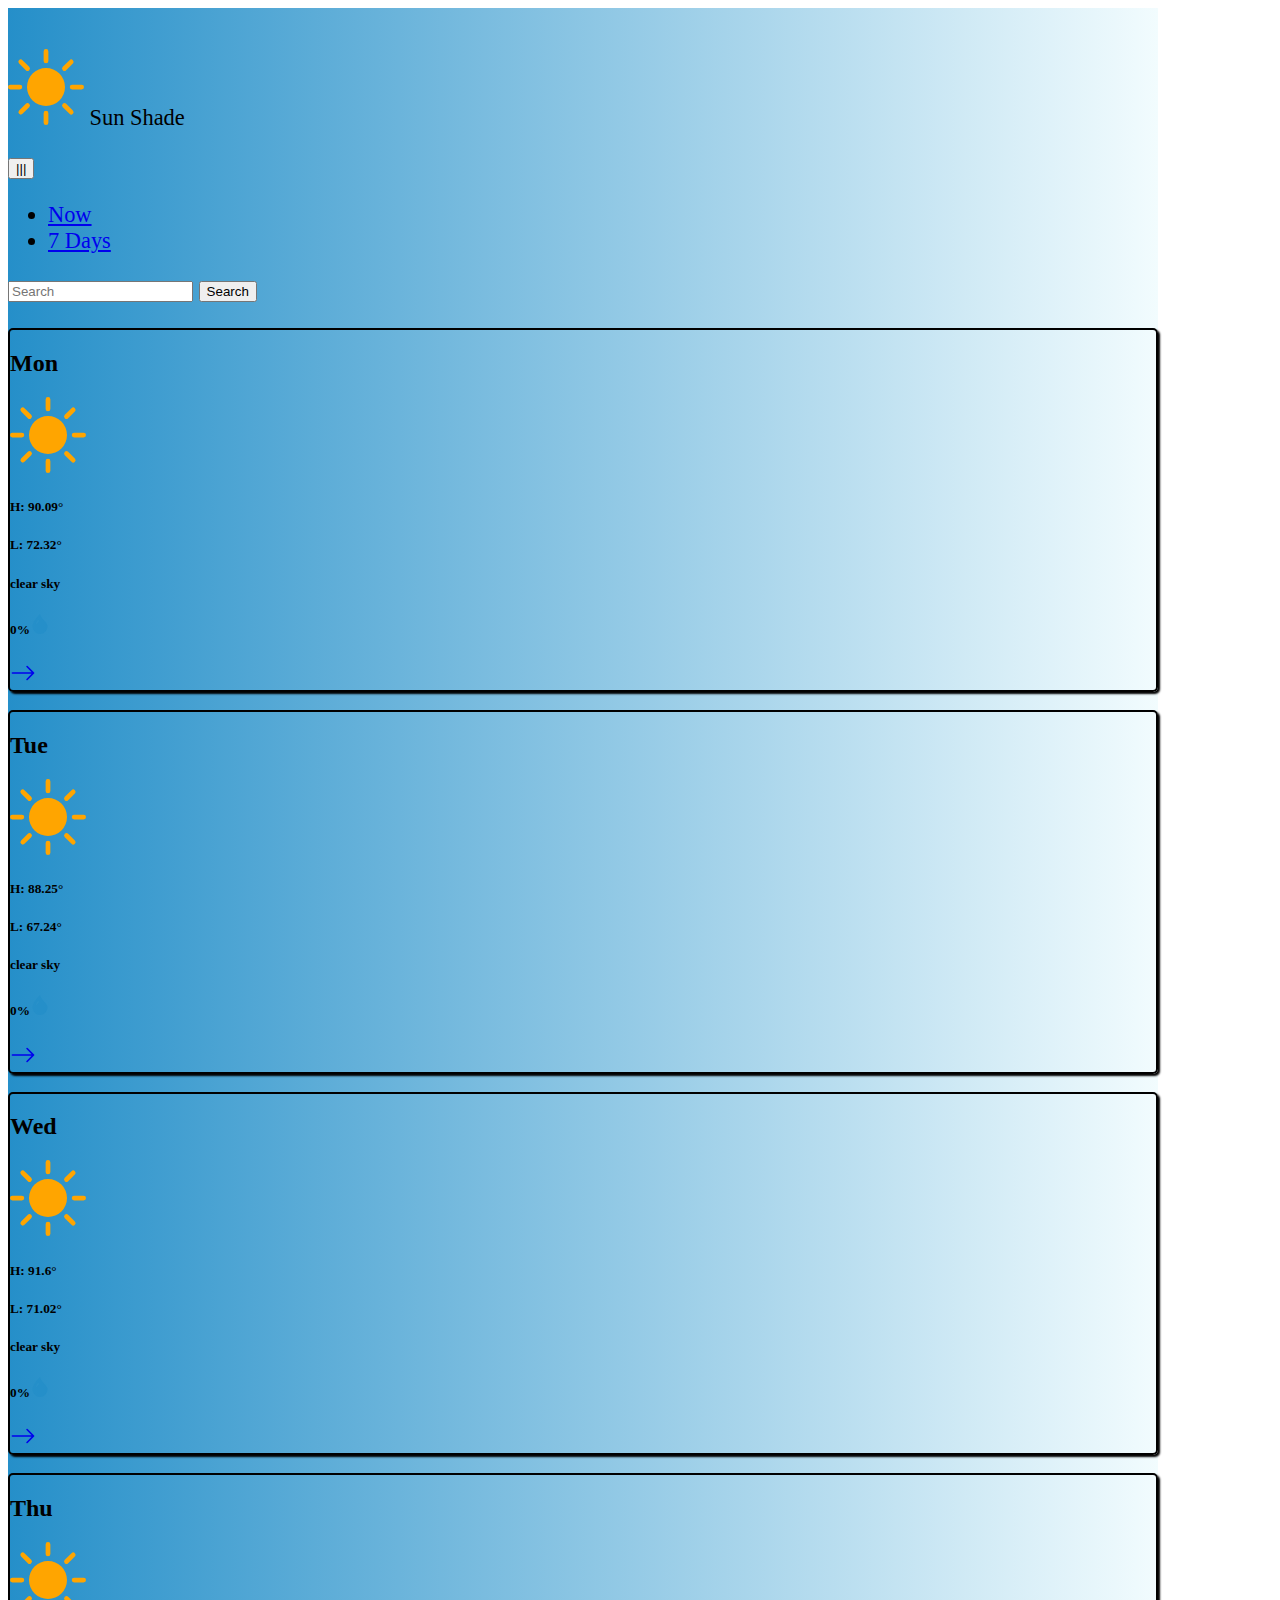
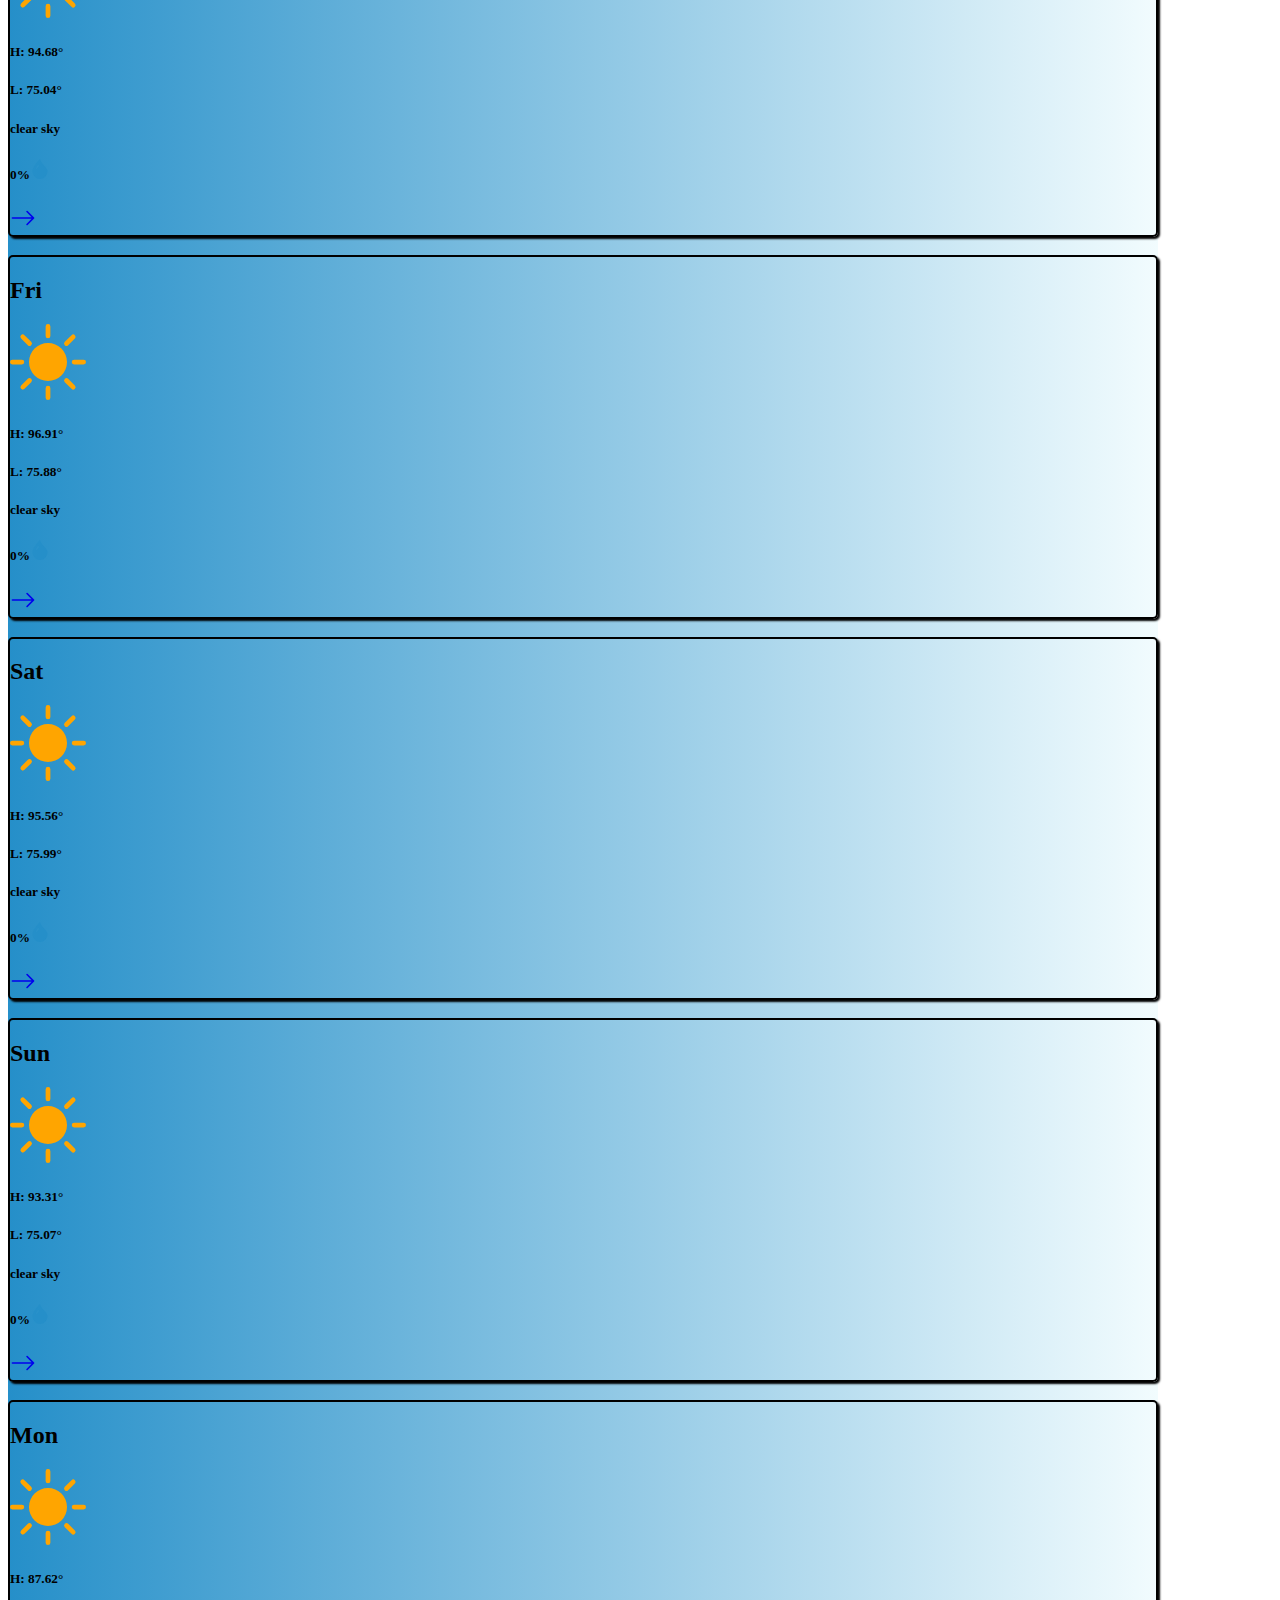
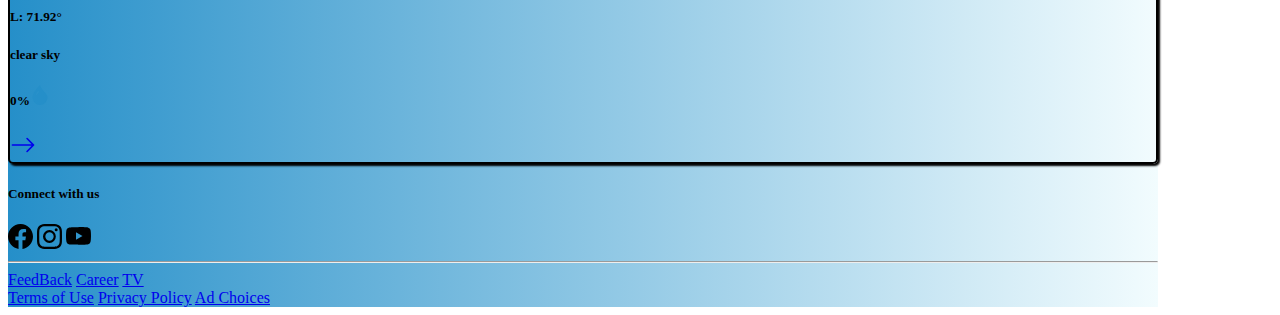
==== commit fffa7138: "github problems" ====
--- a/7dayforcast.html
+++ b/7dayforcast.html
@@ -5,7 +5,7 @@
     <meta charset="UTF-8">
     <meta http-equiv="X-UA-Compatible" content="IE=edge">
     <meta name="viewport" content="width=device-width, initial-scale=1.0">
-    <link rel="shortcut icon" href="images/download (1).png" type="image/x-icon">
+    <link rel="shortcut icon" href="favicon.png" type="image/x-icon">
     <meta name="description" content="Weather Project">
     <title>Weather Project</title>
     <!-- CSS only -->
@@ -22,8 +22,11 @@
 
             &nbsp;&nbsp;&nbsp;&nbsp;
             <p class="navbar-brand">
-                <img src="images/cartoon-sun-vector-489893 (1).png" alt="" width="30" height="30"
-                    class="d-inline-block align-text-top">
+                <svg xmlns="http://www.w3.org/2000/svg" width="76" height="76" fill="currentColor"
+                            class="bi bi-brightness-high-fill icon-sun" viewBox="0 0 16 16">
+                            <path
+                                d="M12 8a4 4 0 1 1-8 0 4 4 0 0 1 8 0zM8 0a.5.5 0 0 1 .5.5v2a.5.5 0 0 1-1 0v-2A.5.5 0 0 1 8 0zm0 13a.5.5 0 0 1 .5.5v2a.5.5 0 0 1-1 0v-2A.5.5 0 0 1 8 13zm8-5a.5.5 0 0 1-.5.5h-2a.5.5 0 0 1 0-1h2a.5.5 0 0 1 .5.5zM3 8a.5.5 0 0 1-.5.5h-2a.5.5 0 0 1 0-1h2A.5.5 0 0 1 3 8zm10.657-5.657a.5.5 0 0 1 0 .707l-1.414 1.415a.5.5 0 1 1-.707-.708l1.414-1.414a.5.5 0 0 1 .707 0zm-9.193 9.193a.5.5 0 0 1 0 .707L3.05 13.657a.5.5 0 0 1-.707-.707l1.414-1.414a.5.5 0 0 1 .707 0zm9.193 2.121a.5.5 0 0 1-.707 0l-1.414-1.414a.5.5 0 0 1 .707-.707l1.414 1.414a.5.5 0 0 1 0 .707zM4.464 4.465a.5.5 0 0 1-.707 0L2.343 3.05a.5.5 0 1 1 .707-.707l1.414 1.414a.5.5 0 0 1 0 .708z" />
+                        </svg>
                 Sun Shade
             </p>
             <button class="bg-dark text-white navbar-toggler" type="button" data-toggle="collapse"
--- a/src/css/style.css
+++ b/src/css/style.css
@@ -1,11 +1,3 @@
-.navbar-brand {
-  margin-top: 15px;
-}
-
-.navbar {
-  font-size: 1.4rem;
-}
-
 .container-fluid {
   width: 91%;
   background-image: -webkit-gradient(linear, left top, right top, from(#258fc9), to(#f2fcfe));
@@ -13,10 +5,18 @@
   font-family: Cambria, Cochin, Georgia, Times, 'Times New Roman', serif;
 }
 
+.container-fluid .navbar-brand {
+  margin-top: 15px;
+}
+
+.container-fluid .navbar {
+  font-size: 1.4rem;
+}
+
 .container-fluid .basic {
   border: 2px black solid;
   border-radius: 5px;
-  font-size: 1.2rem;
+  font-size: 1.3rem;
   -webkit-box-shadow: 2px 2px 2px black;
           box-shadow: 2px 2px 2px black;
 }
